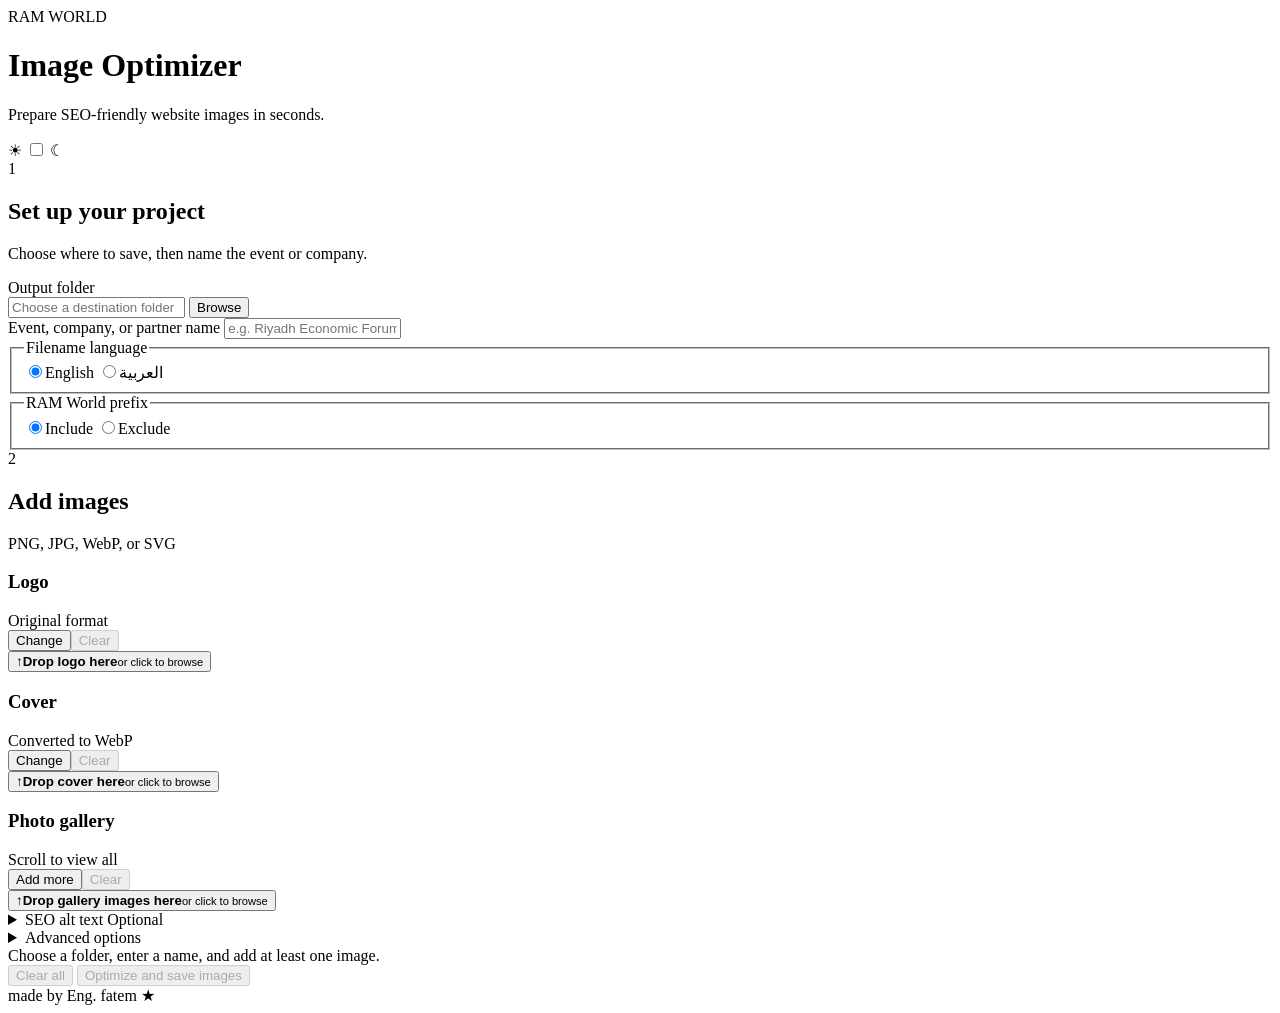
==== web/index.html @ f438fc76 "UI enhancments" ====
<!doctype html>
<html lang="en" data-theme="light">
<head>
  <meta charset="utf-8">
  <meta name="viewport" content="width=device-width, initial-scale=1">
  <title>RAM World Image Optimizer</title>
  <link rel="stylesheet" href="/assets/styles.css?v=5">
</head>
<body>
  <div class="app-shell">
    <header class="site-header">
      <div>
        <div class="eyebrow">RAM WORLD</div>
        <h1>Image Optimizer</h1>
        <p>Prepare SEO-friendly website images in seconds.</p>
      </div>
      <label class="theme-switch" title="Switch light or dark mode">
        <span aria-hidden="true">☀</span>
        <input id="theme-toggle" type="checkbox" aria-label="Dark mode">
        <span class="switch-track"><span class="switch-thumb"></span></span>
        <span aria-hidden="true">☾</span>
      </label>
    </header>

    <main>
      <form id="optimizer-form" novalidate>
        <section class="setup-card" aria-labelledby="setup-heading">
          <div class="section-heading">
            <span class="step">1</span>
            <div><h2 id="setup-heading">Set up your project</h2><p>Choose where to save, then name the event or company.</p></div>
          </div>
          <div class="setup-grid">
            <label class="field destination-field">
              <span>Output folder</span>
              <div class="input-action">
                <input id="output-folder" name="output_folder" type="text" placeholder="Choose a destination folder" autocomplete="off" required>
                <button id="browse-button" class="secondary-button" type="button">Browse</button>
              </div>
            </label>
            <label class="field">
              <span>Event, company, or partner name</span>
              <input id="entity-name" name="entity_name" type="text" placeholder="e.g. Riyadh Economic Forum" required>
            </label>
            <fieldset class="language-field">
              <legend>Filename language</legend>
              <div class="segmented-control">
                <label><input type="radio" name="naming_language" value="english" checked><span>English</span></label>
                <label><input type="radio" name="naming_language" value="arabic"><span>العربية</span></label>
              </div>
            </fieldset>
            <fieldset class="prefix-field">
              <legend>RAM World prefix</legend>
              <div class="segmented-control">
                <label><input type="radio" name="include_brand_prefix" value="true" checked><span>Include</span></label>
                <label><input type="radio" name="include_brand_prefix" value="false"><span>Exclude</span></label>
              </div>
            </fieldset>
          </div>
        </section>

        <section class="upload-section" aria-labelledby="images-heading">
          <div class="section-heading compact-heading">
            <span class="step">2</span>
            <div><h2 id="images-heading">Add images</h2><p>PNG, JPG, WebP, or SVG</p></div>
          </div>
          <div class="upload-grid">
            <article class="upload-card" data-upload-card="logo">
              <div class="card-title"><div><h3>Logo</h3><span>Original format</span></div><div class="card-actions"><button class="add-image" type="button" data-add="logo">Change</button><button class="clear-card" type="button" data-clear="logo" disabled>Clear</button></div></div>
              <div class="drop-zone" id="logo-drop-zone">
                <input id="logo-input" type="file" accept=".png,.jpg,.jpeg,.webp,.svg,image/*" hidden>
                <button class="empty-state" type="button" data-add="logo"><span class="upload-icon">↑</span><strong>Drop logo here</strong><small>or click to browse</small></button>
                <div class="preview-area" aria-live="polite"></div>
              </div>
            </article>

            <article class="upload-card" data-upload-card="cover">
              <div class="card-title"><div><h3>Cover</h3><span>Converted to WebP</span></div><div class="card-actions"><button class="add-image" type="button" data-add="cover">Change</button><button class="clear-card" type="button" data-clear="cover" disabled>Clear</button></div></div>
              <div class="drop-zone" id="cover-drop-zone">
                <input id="cover-input" type="file" accept=".png,.jpg,.jpeg,.webp,.svg,image/*" hidden>
                <button class="empty-state" type="button" data-add="cover"><span class="upload-icon">↑</span><strong>Drop cover here</strong><small>or click to browse</small></button>
                <div class="preview-area" aria-live="polite"></div>
              </div>
            </article>

            <article class="upload-card" data-upload-card="gallery">
              <div class="card-title"><div><h3>Photo gallery</h3><span>Scroll to view all</span></div><div class="card-actions"><button class="add-image" type="button" data-add="gallery">Add more</button><button class="clear-card" type="button" data-clear="gallery" disabled>Clear</button></div></div>
              <div class="drop-zone" id="gallery-drop-zone">
                <input id="gallery-input" type="file" accept=".png,.jpg,.jpeg,.webp,.svg,image/*" multiple hidden>
                <button class="empty-state" type="button" data-add="gallery"><span class="upload-icon">↑</span><strong>Drop gallery images here</strong><small>or click to browse</small></button>
                <div class="preview-area gallery-preview" aria-live="polite"></div>
              </div>
            </article>
          </div>
        </section>

        <section class="options-row">
          <details id="alt-details">
            <summary>SEO alt text <span>Optional</span></summary>
            <div id="alt-fields" class="alt-fields"><p class="option-note">Add images to create editable suggestions.</p></div>
          </details>
          <details>
            <summary>Advanced options</summary>
            <label class="check-field"><input id="overwrite" type="checkbox"><span>Replace files with the same generated name</span></label>
          </details>
        </section>

        <div class="action-bar">
          <div id="status-message" class="status-message" role="status" aria-live="polite">Choose a folder, enter a name, and add at least one image.</div>
          <button id="clear-all" class="secondary-button" type="button" disabled>Clear all</button>
          <button id="process-button" class="primary-button" type="submit" disabled><span>Optimize and save images</span></button>
        </div>
      </form>
    </main>

    <footer>made by Eng. fatem ★</footer>
  </div>

  <dialog id="results-dialog">
    <div class="dialog-header">
      <div class="success-mark">✓</div>
      <div><h2>Images saved successfully</h2><p id="results-path"></p></div>
      <button id="close-dialog" class="icon-button" type="button" aria-label="Close results">×</button>
    </div>
    <div id="result-metrics" class="result-metrics"></div>
    <div class="results-table-wrap">
      <table><thead><tr><th>File</th><th>Dimensions</th><th>Before</th><th>After</th><th>Saved</th></tr></thead><tbody id="results-body"></tbody></table>
    </div>
    <div class="dialog-actions">
      <button id="done-button" class="secondary-button" type="button">Done</button>
      <a id="download-button" class="primary-button" href="#">Download ZIP + SEO data</a>
    </div>
  </dialog>

  <dialog id="preview-dialog" aria-label="Image preview">
    <div class="preview-dialog-header">
      <strong id="preview-title">Image preview</strong>
      <button id="close-preview" class="icon-button" type="button" aria-label="Close preview">×</button>
    </div>
    <div class="large-preview"><img id="large-preview-image" alt="Selected image preview"></div>
  </dialog>

  <script src="/assets/app.js?v=5" defer></script>
</body>
</html>
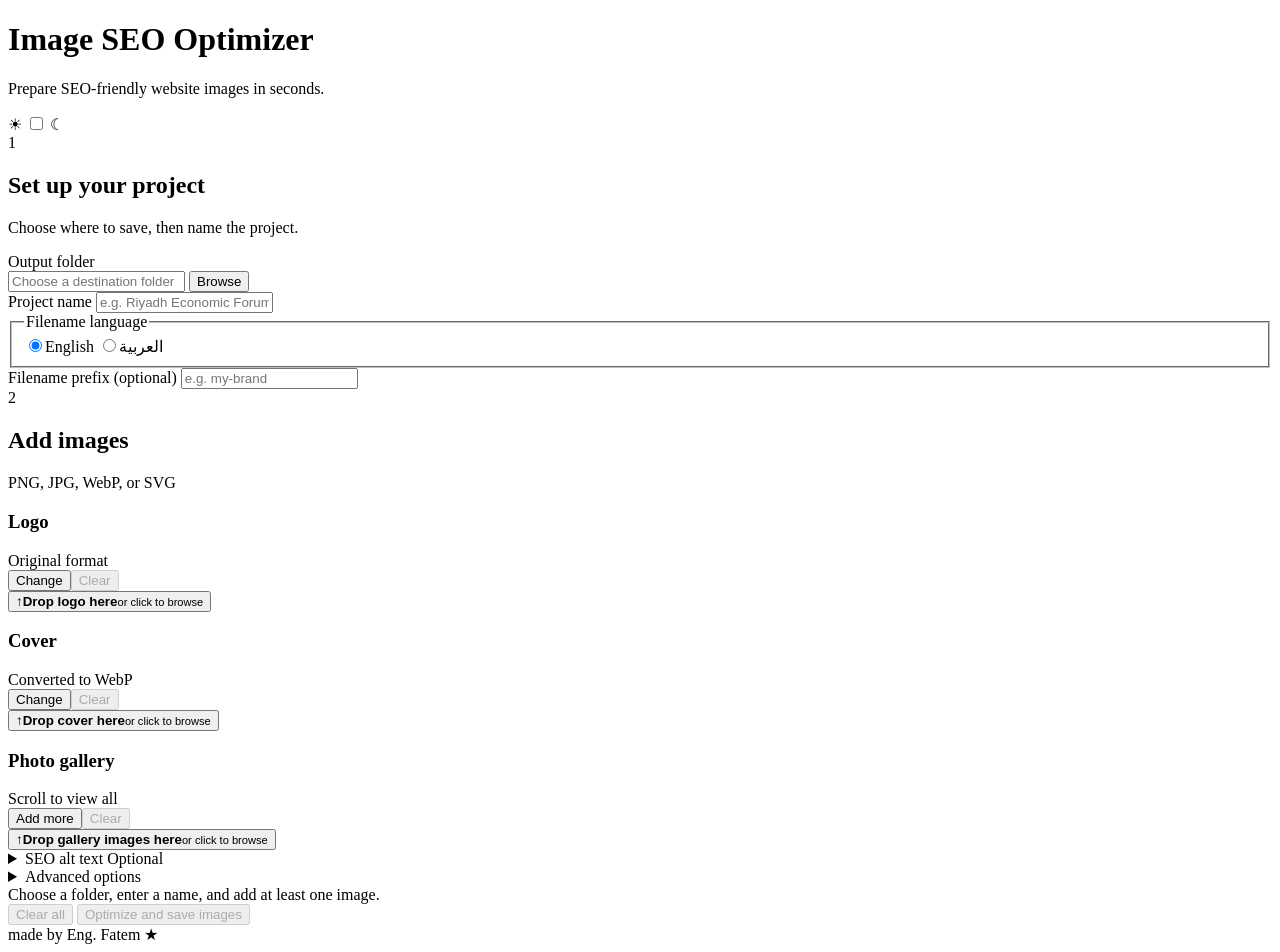
==== commit 053ed7d6: "Generalize image tool and add hosted API" ====
--- a/web/index.html
+++ b/web/index.html
@@ -3,15 +3,14 @@
 <head>
   <meta charset="utf-8">
   <meta name="viewport" content="width=device-width, initial-scale=1">
-  <title>RAM World Image Optimizer</title>
-  <link rel="stylesheet" href="/assets/styles.css?v=5">
+  <title>Image SEO Optimizer</title>
+  <link rel="stylesheet" href="/assets/styles.css?v=6">
 </head>
 <body>
   <div class="app-shell">
     <header class="site-header">
       <div>
-        <div class="eyebrow">RAM WORLD</div>
-        <h1>Image Optimizer</h1>
+        <h1>Image SEO Optimizer</h1>
         <p>Prepare SEO-friendly website images in seconds.</p>
       </div>
       <label class="theme-switch" title="Switch light or dark mode">
@@ -27,7 +26,7 @@
         <section class="setup-card" aria-labelledby="setup-heading">
           <div class="section-heading">
             <span class="step">1</span>
-            <div><h2 id="setup-heading">Set up your project</h2><p>Choose where to save, then name the event or company.</p></div>
+            <div><h2 id="setup-heading">Set up your project</h2><p>Choose where to save, then name the project.</p></div>
           </div>
           <div class="setup-grid">
             <label class="field destination-field">
@@ -38,7 +37,7 @@
               </div>
             </label>
             <label class="field">
-              <span>Event, company, or partner name</span>
+              <span>Project name</span>
               <input id="entity-name" name="entity_name" type="text" placeholder="e.g. Riyadh Economic Forum" required>
             </label>
             <fieldset class="language-field">
@@ -48,13 +47,10 @@
                 <label><input type="radio" name="naming_language" value="arabic"><span>العربية</span></label>
               </div>
             </fieldset>
-            <fieldset class="prefix-field">
-              <legend>RAM World prefix</legend>
-              <div class="segmented-control">
-                <label><input type="radio" name="include_brand_prefix" value="true" checked><span>Include</span></label>
-                <label><input type="radio" name="include_brand_prefix" value="false"><span>Exclude</span></label>
-              </div>
-            </fieldset>
+            <label class="field prefix-field">
+              <span>Filename prefix (optional)</span>
+              <input id="filename-prefix" name="filename_prefix" type="text" placeholder="e.g. my-brand" autocomplete="off">
+            </label>
           </div>
         </section>
 
@@ -112,7 +108,7 @@
       </form>
     </main>
 
-    <footer>made by Eng. fatem ★</footer>
+    <footer>made by Eng. Fatem ★</footer>
   </div>
 
   <dialog id="results-dialog">
@@ -139,6 +135,6 @@
     <div class="large-preview"><img id="large-preview-image" alt="Selected image preview"></div>
   </dialog>
 
-  <script src="/assets/app.js?v=5" defer></script>
+  <script src="/assets/app.js?v=6" defer></script>
 </body>
 </html>
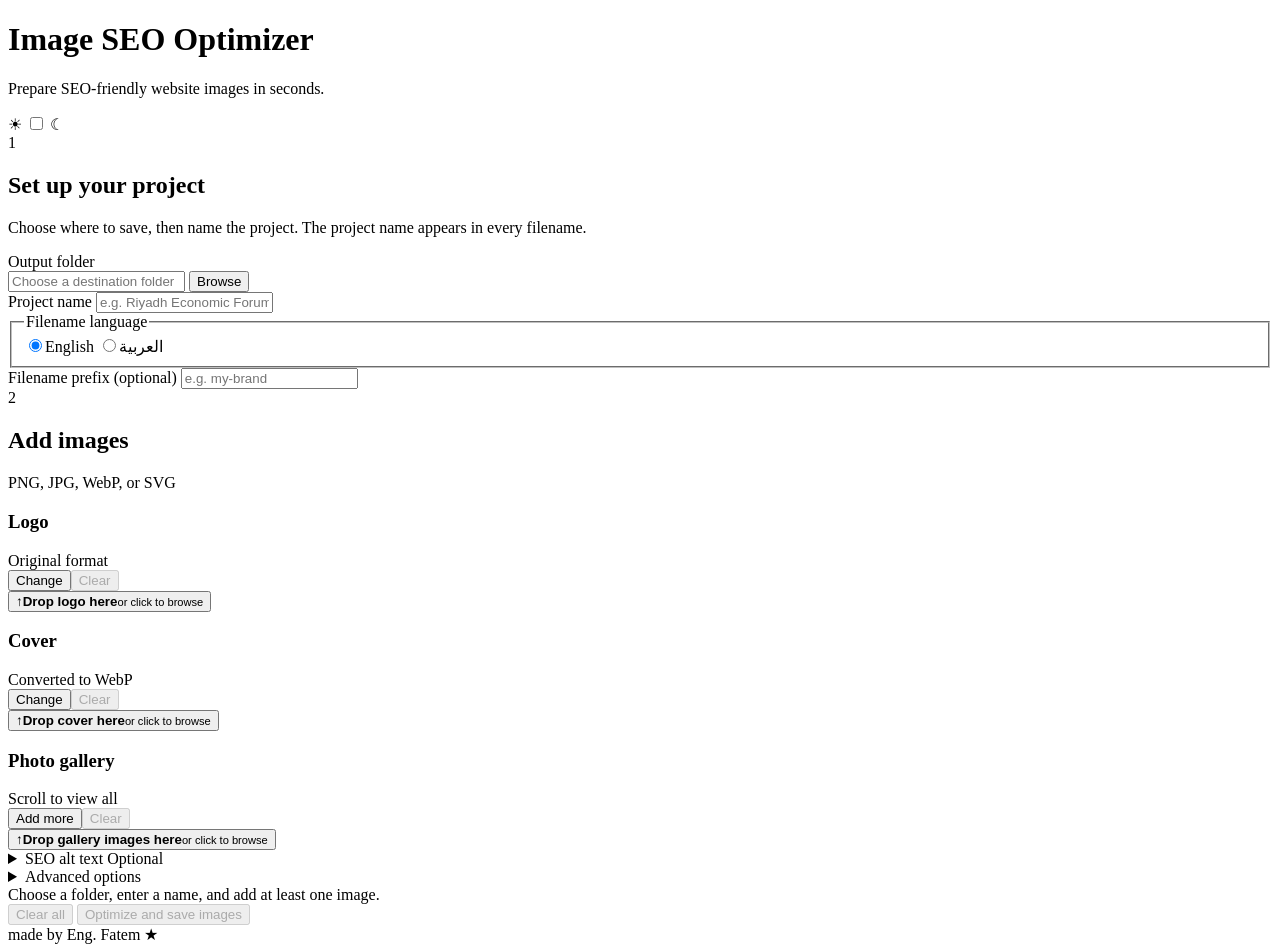
==== commit db28dd44: "Use modern Windows folder picker and verify unprefixed names" ====
--- a/web/index.html
+++ b/web/index.html
@@ -26,7 +26,7 @@
         <section class="setup-card" aria-labelledby="setup-heading">
           <div class="section-heading">
             <span class="step">1</span>
-            <div><h2 id="setup-heading">Set up your project</h2><p>Choose where to save, then name the project.</p></div>
+            <div><h2 id="setup-heading">Set up your project</h2><p>Choose where to save, then name the project. The project name appears in every filename.</p></div>
           </div>
           <div class="setup-grid">
             <label class="field destination-field">
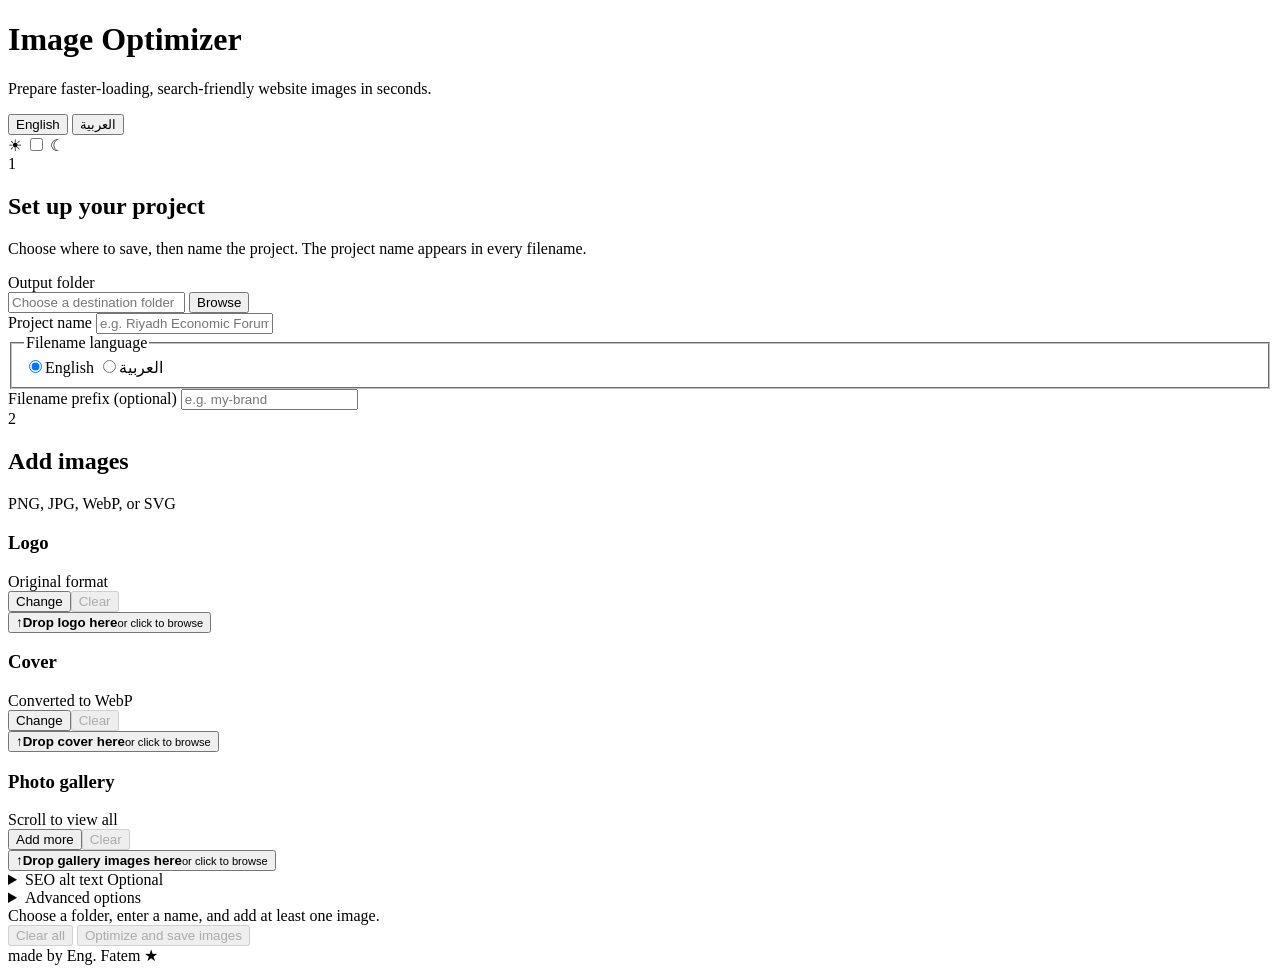
==== commit fcdf5961: "Localize and protect the desktop interface" ====
--- a/web/index.html
+++ b/web/index.html
@@ -3,22 +3,28 @@
 <head>
   <meta charset="utf-8">
   <meta name="viewport" content="width=device-width, initial-scale=1">
-  <title>Image SEO Optimizer</title>
+  <title data-i18n="Image Optimizer">Image Optimizer</title>
   <link rel="stylesheet" href="/assets/styles.css?v=6">
 </head>
 <body>
   <div class="app-shell">
     <header class="site-header">
       <div>
-        <h1>Image SEO Optimizer</h1>
-        <p>Prepare SEO-friendly website images in seconds.</p>
+        <h1 data-i18n="Image Optimizer">Image Optimizer</h1>
+        <p data-i18n="Prepare faster-loading, search-friendly website images in seconds.">Prepare faster-loading, search-friendly website images in seconds.</p>
       </div>
-      <label class="theme-switch" title="Switch light or dark mode">
+      <div class="header-actions">
+      <div class="interface-language" role="group" aria-label="Interface language / لغة الواجهة">
+        <button type="button" data-interface-language="en" aria-pressed="true">English</button>
+        <button type="button" data-interface-language="ar" aria-pressed="false">العربية</button>
+      </div>
+      <label class="theme-switch" title="Switch light or dark mode" data-i18n-title="Switch light or dark mode">
         <span aria-hidden="true">☀</span>
-        <input id="theme-toggle" type="checkbox" aria-label="Dark mode">
+        <input id="theme-toggle" type="checkbox" aria-label="Dark mode" data-i18n-aria="Dark mode">
         <span class="switch-track"><span class="switch-thumb"></span></span>
         <span aria-hidden="true">☾</span>
       </label>
+      </div>
     </header>
 
     <main>
@@ -26,30 +32,30 @@
         <section class="setup-card" aria-labelledby="setup-heading">
           <div class="section-heading">
             <span class="step">1</span>
-            <div><h2 id="setup-heading">Set up your project</h2><p>Choose where to save, then name the project. The project name appears in every filename.</p></div>
+            <div><h2 id="setup-heading" data-i18n="Set up your project">Set up your project</h2><p data-i18n="Choose where to save, then name the project. The project name appears in every filename.">Choose where to save, then name the project. The project name appears in every filename.</p></div>
           </div>
           <div class="setup-grid">
             <label class="field destination-field">
-              <span>Output folder</span>
+              <span data-i18n="Output folder">Output folder</span>
               <div class="input-action">
-                <input id="output-folder" name="output_folder" type="text" placeholder="Choose a destination folder" autocomplete="off" required>
-                <button id="browse-button" class="secondary-button" type="button">Browse</button>
+                <input id="output-folder" name="output_folder" type="text" placeholder="Choose a destination folder" data-i18n-placeholder="Choose a destination folder" autocomplete="off" required>
+                <button id="browse-button" class="secondary-button" type="button" data-i18n="Browse">Browse</button>
               </div>
             </label>
             <label class="field">
-              <span>Project name</span>
-              <input id="entity-name" name="entity_name" type="text" placeholder="e.g. Riyadh Economic Forum" required>
+              <span data-i18n="Project name">Project name</span>
+              <input id="entity-name" name="entity_name" type="text" placeholder="e.g. Riyadh Economic Forum" data-i18n-placeholder="e.g. Riyadh Economic Forum" required>
             </label>
             <fieldset class="language-field">
-              <legend>Filename language</legend>
+              <legend data-i18n="Filename language">Filename language</legend>
               <div class="segmented-control">
                 <label><input type="radio" name="naming_language" value="english" checked><span>English</span></label>
                 <label><input type="radio" name="naming_language" value="arabic"><span>العربية</span></label>
               </div>
             </fieldset>
             <label class="field prefix-field">
-              <span>Filename prefix (optional)</span>
-              <input id="filename-prefix" name="filename_prefix" type="text" placeholder="e.g. my-brand" autocomplete="off">
+              <span data-i18n="Filename prefix (optional)">Filename prefix (optional)</span>
+              <input id="filename-prefix" name="filename_prefix" type="text" placeholder="e.g. my-brand" data-i18n-placeholder="e.g. my-brand" autocomplete="off">
             </label>
           </div>
         </section>
@@ -57,32 +63,32 @@
         <section class="upload-section" aria-labelledby="images-heading">
           <div class="section-heading compact-heading">
             <span class="step">2</span>
-            <div><h2 id="images-heading">Add images</h2><p>PNG, JPG, WebP, or SVG</p></div>
+            <div><h2 id="images-heading" data-i18n="Add images">Add images</h2><p data-i18n="PNG, JPG, WebP, or SVG">PNG, JPG, WebP, or SVG</p></div>
           </div>
           <div class="upload-grid">
             <article class="upload-card" data-upload-card="logo">
-              <div class="card-title"><div><h3>Logo</h3><span>Original format</span></div><div class="card-actions"><button class="add-image" type="button" data-add="logo">Change</button><button class="clear-card" type="button" data-clear="logo" disabled>Clear</button></div></div>
+              <div class="card-title"><div><h3 data-i18n="Logo">Logo</h3><span data-i18n="Original format">Original format</span></div><div class="card-actions"><button class="add-image" type="button" data-add="logo" data-i18n="Change">Change</button><button class="clear-card" type="button" data-clear="logo" data-i18n="Clear" disabled>Clear</button></div></div>
               <div class="drop-zone" id="logo-drop-zone">
                 <input id="logo-input" type="file" accept=".png,.jpg,.jpeg,.webp,.svg,image/*" hidden>
-                <button class="empty-state" type="button" data-add="logo"><span class="upload-icon">↑</span><strong>Drop logo here</strong><small>or click to browse</small></button>
+                <button class="empty-state" type="button" data-add="logo"><span class="upload-icon">↑</span><strong data-i18n="Drop logo here">Drop logo here</strong><small data-i18n="or click to browse">or click to browse</small></button>
                 <div class="preview-area" aria-live="polite"></div>
               </div>
             </article>
 
             <article class="upload-card" data-upload-card="cover">
-              <div class="card-title"><div><h3>Cover</h3><span>Converted to WebP</span></div><div class="card-actions"><button class="add-image" type="button" data-add="cover">Change</button><button class="clear-card" type="button" data-clear="cover" disabled>Clear</button></div></div>
+              <div class="card-title"><div><h3 data-i18n="Cover">Cover</h3><span data-i18n="Converted to WebP">Converted to WebP</span></div><div class="card-actions"><button class="add-image" type="button" data-add="cover" data-i18n="Change">Change</button><button class="clear-card" type="button" data-clear="cover" data-i18n="Clear" disabled>Clear</button></div></div>
               <div class="drop-zone" id="cover-drop-zone">
                 <input id="cover-input" type="file" accept=".png,.jpg,.jpeg,.webp,.svg,image/*" hidden>
-                <button class="empty-state" type="button" data-add="cover"><span class="upload-icon">↑</span><strong>Drop cover here</strong><small>or click to browse</small></button>
+                <button class="empty-state" type="button" data-add="cover"><span class="upload-icon">↑</span><strong data-i18n="Drop cover here">Drop cover here</strong><small data-i18n="or click to browse">or click to browse</small></button>
                 <div class="preview-area" aria-live="polite"></div>
               </div>
             </article>
 
             <article class="upload-card" data-upload-card="gallery">
-              <div class="card-title"><div><h3>Photo gallery</h3><span>Scroll to view all</span></div><div class="card-actions"><button class="add-image" type="button" data-add="gallery">Add more</button><button class="clear-card" type="button" data-clear="gallery" disabled>Clear</button></div></div>
+              <div class="card-title"><div><h3 data-i18n="Photo gallery">Photo gallery</h3><span data-i18n="Scroll to view all">Scroll to view all</span></div><div class="card-actions"><button class="add-image" type="button" data-add="gallery" data-i18n="Add more">Add more</button><button class="clear-card" type="button" data-clear="gallery" data-i18n="Clear" disabled>Clear</button></div></div>
               <div class="drop-zone" id="gallery-drop-zone">
                 <input id="gallery-input" type="file" accept=".png,.jpg,.jpeg,.webp,.svg,image/*" multiple hidden>
-                <button class="empty-state" type="button" data-add="gallery"><span class="upload-icon">↑</span><strong>Drop gallery images here</strong><small>or click to browse</small></button>
+                <button class="empty-state" type="button" data-add="gallery"><span class="upload-icon">↑</span><strong data-i18n="Drop gallery images here">Drop gallery images here</strong><small data-i18n="or click to browse">or click to browse</small></button>
                 <div class="preview-area gallery-preview" aria-live="polite"></div>
               </div>
             </article>
@@ -91,19 +97,19 @@
 
         <section class="options-row">
           <details id="alt-details">
-            <summary>SEO alt text <span>Optional</span></summary>
-            <div id="alt-fields" class="alt-fields"><p class="option-note">Add images to create editable suggestions.</p></div>
+            <summary><span data-i18n="SEO alt text">SEO alt text</span> <span data-i18n="Optional">Optional</span></summary>
+            <div id="alt-fields" class="alt-fields"><p class="option-note" data-i18n="Add images to create editable suggestions.">Add images to create editable suggestions.</p></div>
           </details>
           <details>
-            <summary>Advanced options</summary>
-            <label class="check-field"><input id="overwrite" type="checkbox"><span>Replace files with the same generated name</span></label>
+            <summary data-i18n="Advanced options">Advanced options</summary>
+            <label class="check-field"><input id="overwrite" type="checkbox"><span data-i18n="Replace files with the same generated name">Replace files with the same generated name</span></label>
           </details>
         </section>
 
         <div class="action-bar">
-          <div id="status-message" class="status-message" role="status" aria-live="polite">Choose a folder, enter a name, and add at least one image.</div>
-          <button id="clear-all" class="secondary-button" type="button" disabled>Clear all</button>
-          <button id="process-button" class="primary-button" type="submit" disabled><span>Optimize and save images</span></button>
+          <div id="status-message" class="status-message" role="status" aria-live="polite" data-i18n="Choose a folder, enter a name, and add at least one image.">Choose a folder, enter a name, and add at least one image.</div>
+          <button id="clear-all" class="secondary-button" type="button" data-i18n="Clear all" disabled>Clear all</button>
+          <button id="process-button" class="primary-button" type="submit" disabled><span data-i18n="Optimize and save images">Optimize and save images</span></button>
         </div>
       </form>
     </main>
@@ -114,27 +120,28 @@
   <dialog id="results-dialog">
     <div class="dialog-header">
       <div class="success-mark">✓</div>
-      <div><h2>Images saved successfully</h2><p id="results-path"></p></div>
-      <button id="close-dialog" class="icon-button" type="button" aria-label="Close results">×</button>
+      <div><h2 data-i18n="Images saved successfully">Images saved successfully</h2><p id="results-path"></p></div>
+      <button id="close-dialog" class="icon-button" type="button" aria-label="Close results" data-i18n-aria="Close results">×</button>
     </div>
     <div id="result-metrics" class="result-metrics"></div>
     <div class="results-table-wrap">
-      <table><thead><tr><th>File</th><th>Dimensions</th><th>Before</th><th>After</th><th>Saved</th></tr></thead><tbody id="results-body"></tbody></table>
+      <table><thead><tr><th data-i18n="File">File</th><th data-i18n="Dimensions">Dimensions</th><th data-i18n="Before">Before</th><th data-i18n="After">After</th><th data-i18n="Saved">Saved</th></tr></thead><tbody id="results-body"></tbody></table>
     </div>
     <div class="dialog-actions">
-      <button id="done-button" class="secondary-button" type="button">Done</button>
-      <a id="download-button" class="primary-button" href="#">Download ZIP + SEO data</a>
+      <button id="done-button" class="secondary-button" type="button" data-i18n="Done">Done</button>
+      <a id="download-button" class="primary-button" href="#" data-i18n="Download ZIP + SEO data">Download ZIP + SEO data</a>
     </div>
   </dialog>
 
-  <dialog id="preview-dialog" aria-label="Image preview">
+  <dialog id="preview-dialog" aria-label="Image preview" data-i18n-aria="Image preview">
     <div class="preview-dialog-header">
-      <strong id="preview-title">Image preview</strong>
-      <button id="close-preview" class="icon-button" type="button" aria-label="Close preview">×</button>
+      <strong id="preview-title" data-i18n="Image preview">Image preview</strong>
+      <button id="close-preview" class="icon-button" type="button" aria-label="Close preview" data-i18n-aria="Close preview">×</button>
     </div>
     <div class="large-preview"><img id="large-preview-image" alt="Selected image preview"></div>
   </dialog>
 
-  <script src="/assets/app.js?v=6" defer></script>
+  <script src="/i18n/strings.js" defer></script>
+  <script src="/assets/app.js?v=7" defer></script>
 </body>
 </html>
